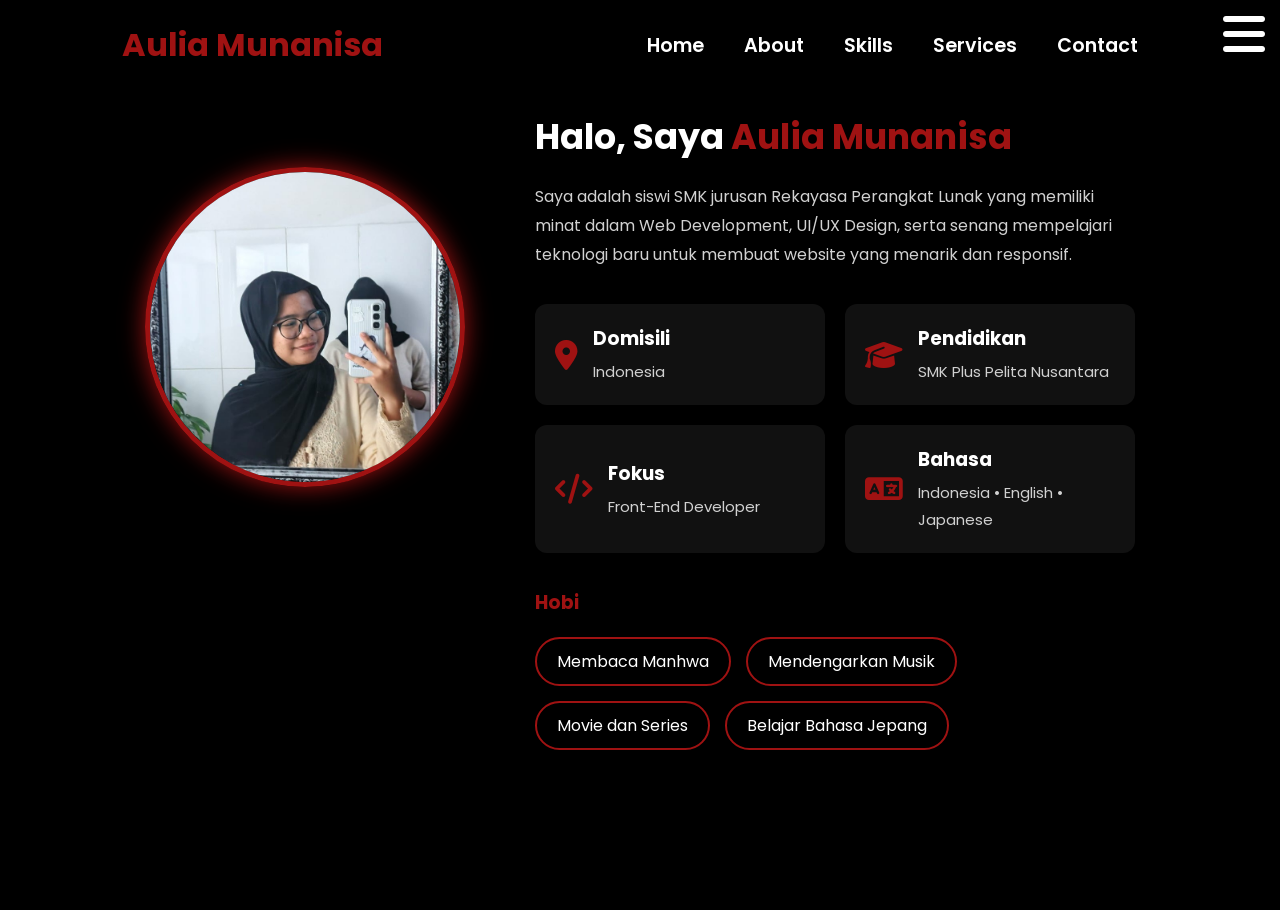
==== about.html @ 43bb9e75 "portofolio1" ====
<!DOCTYPE html>
<html lang="en">
<head>
    <meta charset="UTF-8">
    <meta name="viewport" content="width=device-width, initial-scale=1.0">
    <title>Document</title>
    <link rel="stylesheet" href="about.css">
    <link rel="stylesheet" href="https://cdnjs.cloudflare.com/ajax/libs/font-awesome/6.7.2/css/all.min.css">
    <link rel="stylesheet" href="https://unpkg.com/aos@next/dist/aos.css" />
</head>
<body>
     <nav>
        <div class="nav-container">
            <div class="logo" data-aos="zoom-in" data-aos-duration="1500">
                <span>Aulia Munanisa</span>
            </div>
            <div class="links">
                <div class="link" data-aos="fade-up" data-aos-duration="1500" data-aos-delay="100"><a href="index.html">Home</a></div>
                <div class="link" data-aos="fade-up" data-aos-duration="1500" data-aos-delay="200"><a href="about.html">About</a></div>
                <div class="link" data-aos="fade-up" data-aos-duration="1500" data-aos-delay="300"><a href="skills.html">Skills</a></div>
                <div class="link" data-aos="fade-up" data-aos-duration="1500" data-aos-delay="400"><a href="service.html">Services</a></div>
                <div class="link" data-aos="fade-up" data-aos-duration="1500" data-aos-delay="500"><a href="contact.html">Contact</a></div>
            </div>
        </div>
        <i class="fa-solid fa-bars hamburg" onclick="hamburg()"></i>
        <div class="dropdown">
            <a href="index.html">Home</a>
            <a href="about.html">About</a>
            <a href="skills.html">Skills</a>
            <a href="service.html">Services</a>
            <a href="contact.html">Contact</a>
            <i class="fa-solid fa-xmark cancel"onclick="cancel()"></i>
        </div>
    </nav>
    
    <section class="about">

    <div class="about-container">

        <div class="about-image" data-aos="zoom-in-right" data-aos-duration="3000">
            <img src="lia kartini 2.jpeg" alt="Aulia">
        </div>

        <div class="about-content" data-aos="fade-right" data-aos-duration="1500" data-aos-delay="700">

            <h2>Halo, Saya <span>Aulia Munanisa</span></h2>

            <p>
                Saya adalah siswi SMK jurusan Rekayasa Perangkat Lunak
                yang memiliki minat dalam Web Development, UI/UX Design,
                serta senang mempelajari teknologi baru untuk membuat
                website yang menarik dan responsif.
            </p>

            <div class="about-info">

                <div class="card">
                    <i class="fa-solid fa-location-dot"></i>
                    <div>
                        <h3>Domisili</h3>
                        <p>Indonesia</p>
                    </div>
                </div>

                <div class="card">
                    <i class="fa-solid fa-graduation-cap"></i>
                    <div>
                        <h3>Pendidikan</h3>
                        <p>SMK Plus Pelita Nusantara</p>
                    </div>
                </div>

                <div class="card">
                    <i class="fa-solid fa-code"></i>
                    <div>
                        <h3>Fokus</h3>
                        <p>Front-End Developer</p>
                    </div>
                </div>

                <div class="card">
                    <i class="fa-solid fa-language"></i>
                    <div>
                        <h3>Bahasa</h3>
                        <p>Indonesia • English • Japanese</p>
                    </div>
                </div>

            </div>

            <h3 class="hobby-title">Hobi</h3>

            <div class="hobby">
                <span>Membaca Manhwa</span>
                <span>Mendengarkan Musik</span>
                <span>Movie dan Series</span>
                <span>Belajar Bahasa Jepang</span>
            </div>

        </div>

    </div>

</section>
     <script src="https://unpkg.com/aos@next/dist/aos.js"></script>
  <script>
    AOS.init({
        offset: 0
    });
  </script>

    <script>
        function hamburg(){
            const navbar =document.querySelector(".dropdown");
            navbar.style.transform = "translateY(0px)";
        }
        function cancel(){
            const navbar =document.querySelector(".dropdown");
            navbar.style.transform = "translateY(-400px)";
        }
    </script>
</body>
</html>
---- about.css ----
@import url('https://fonts.googleapis.com/css2?family=Poppins:wght@100;200;300;400;500;600&display=swap');

*{
    padding: 0;
    margin: 0;
    font-family: 'Poppins', sans-serif;
    box-sizing: border-box;
}

body{
    width: 100%;
    min-height: 100vh;
    overflow-x: hidden;
    overflow-y: auto;
    background: black;
}

nav{
    width: 100%;
    height: 10vh;
    position: sticky;
}

.nav-container{
    width: 100%;
    height: 100%;
    display: flex;
    justify-content: space-around;
    align-items: center;
}

.nav-container .logo span{
    font-size: 2rem;
    font-weight: bold;
    color: rgb(159, 18, 18);
}

.hamburg,
.cancel{
    cursor: pointer;
    position: absolute;
    right: 15px;
    top: 10px;
    color: white;
    font-size: clamp(2.5rem, 0.5rem + 5vw, 3rem);
    display: none;
}

.nav-container .links{
    display: flex;
}

.nav-container .links a{
    font-size: 1.2rem;
    color: white;
    margin: 0 20px;
    text-decoration: none;
    font-weight: 550;
    transition: 0.3s linear;
}

.nav-container .links a:hover{
    color: rgb(159, 18, 18);
    border-bottom: 2px solid rgb(159, 18, 18);
}

.dropdown{
    z-index: 10;
    position: absolute;
    top: 0;
    transform: translateY(-400px);
    width: 100%;
    height: auto;
    backdrop-filter: blur(5px) brightness(40%);
    box-shadow: 0 0 20px black;
    transition: 0.2s linear;
}

.dropdown a{
    display: flex;
    color: white;
    text-decoration: none;
    padding: 15px 0;
    justify-content: center;
    align-items: center;
    transition: 0.3s linear;
}

.dropdown a:hover{
    background-color: rgb(159, 18, 18);
}

@media (max-width: 884px){
    nav .logo{
        position: absolute;
        top: 16px;
        left: 15px;
        font-size: 1.5rem;
    }

    .nav-container .links{
        display: none;
    }

    .hamburg,
    .cancel{
        display: block;
    }
}

.about{
    width:100%;
    min-height:calc(100vh - 80px);
    padding:20px 8% 40px;
    color:white;
}

.about-title span{
    color:rgb(159,18,18);
}

.about-container{
    display:flex;
    justify-content:center;
    align-items:center;
    gap:70px;
    flex-wrap:wrap;
}

.about-image img{
    width:320px;
    height:320px;
    object-fit:cover;
    border-radius:50%;
    border:5px solid rgb(159,18,18);
    box-shadow:0 0 25px rgb(159,18,18);
}

.about-image{
    margin-top: -200px;
}

.about-content{
    max-width:600px;
}

.about-content h2{
    font-size:35px;
    margin-bottom:20px;
}

.about-content h2 span{
    color:rgb(159,18,18);
}

.about-content p{
    color:#d1d1d1;
    line-height:1.8;
}

.about-info{
    margin-top:35px;
    display:grid;
    grid-template-columns:repeat(2,1fr);
    gap:20px;
}

.card{
    display:flex;
    gap:15px;
    align-items:center;
    background:#111;
    padding:18px;
    border-radius:12px;
    border:2px solid transparent;
    transition:.3s;
}

.card:hover{
    border-color:rgb(159,18,18);
    transform:translateY(-6px);
}

.card i{
    font-size:30px;
    color:rgb(159,18,18);
}

.card h3{
    margin-bottom:5px;
}

.card p{
    font-size:15px;
}

.hobby-title{
    margin-top:35px;
    margin-bottom:20px;
    color:rgb(159,18,18);
}

.hobby{
    display:flex;
    flex-wrap:wrap;
    gap:15px;
}

.hobby span{
    padding:10px 20px;
    border:2px solid rgb(159,18,18);
    border-radius:30px;
    transition:.3s;
}

.hobby span:hover{
    background:rgb(159,18,18);
}

@media(max-width:768px){

    .about-container{
        flex-direction:column;
    }

    .about-image img{
        width:250px;
        height:250px;
    }

    .about-info{
        grid-template-columns:1fr;
    }

}
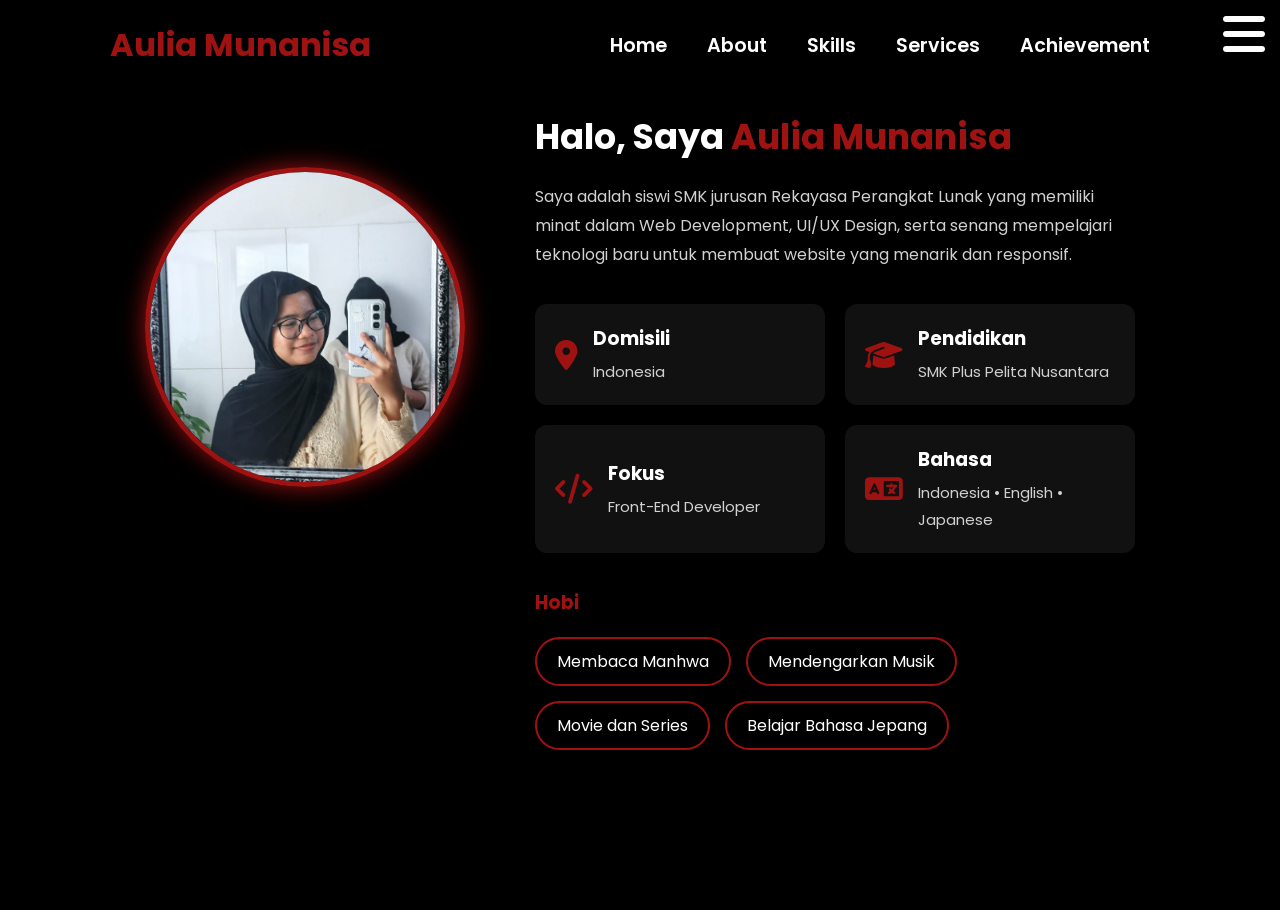
==== commit 2052c185: "update portofolio" ====
--- a/about.html
+++ b/about.html
@@ -19,7 +19,7 @@
                 <div class="link" data-aos="fade-up" data-aos-duration="1500" data-aos-delay="200"><a href="about.html">About</a></div>
                 <div class="link" data-aos="fade-up" data-aos-duration="1500" data-aos-delay="300"><a href="skills.html">Skills</a></div>
                 <div class="link" data-aos="fade-up" data-aos-duration="1500" data-aos-delay="400"><a href="service.html">Services</a></div>
-                <div class="link" data-aos="fade-up" data-aos-duration="1500" data-aos-delay="500"><a href="contact.html">Contact</a></div>
+                <div class="link" data-aos="fade-up" data-aos-duration="1500" data-aos-delay="500"><a href="achievement.html">Achievement</a></div>
             </div>
         </div>
         <i class="fa-solid fa-bars hamburg" onclick="hamburg()"></i>
@@ -28,7 +28,7 @@
             <a href="about.html">About</a>
             <a href="skills.html">Skills</a>
             <a href="service.html">Services</a>
-            <a href="contact.html">Contact</a>
+            <a href="achievement.html">Achievement</a>
             <i class="fa-solid fa-xmark cancel"onclick="cancel()"></i>
         </div>
     </nav>
--- a/about.css
+++ b/about.css
@@ -219,8 +219,18 @@
 
 @media(max-width:768px){
 
+    .about{
+        padding-top:100px;
+    }
+
     .about-container{
         flex-direction:column;
+        gap:30px;
+        align-items:center;
+    }
+
+    .about-image{
+        margin-top:0;
     }
 
     .about-image img{
